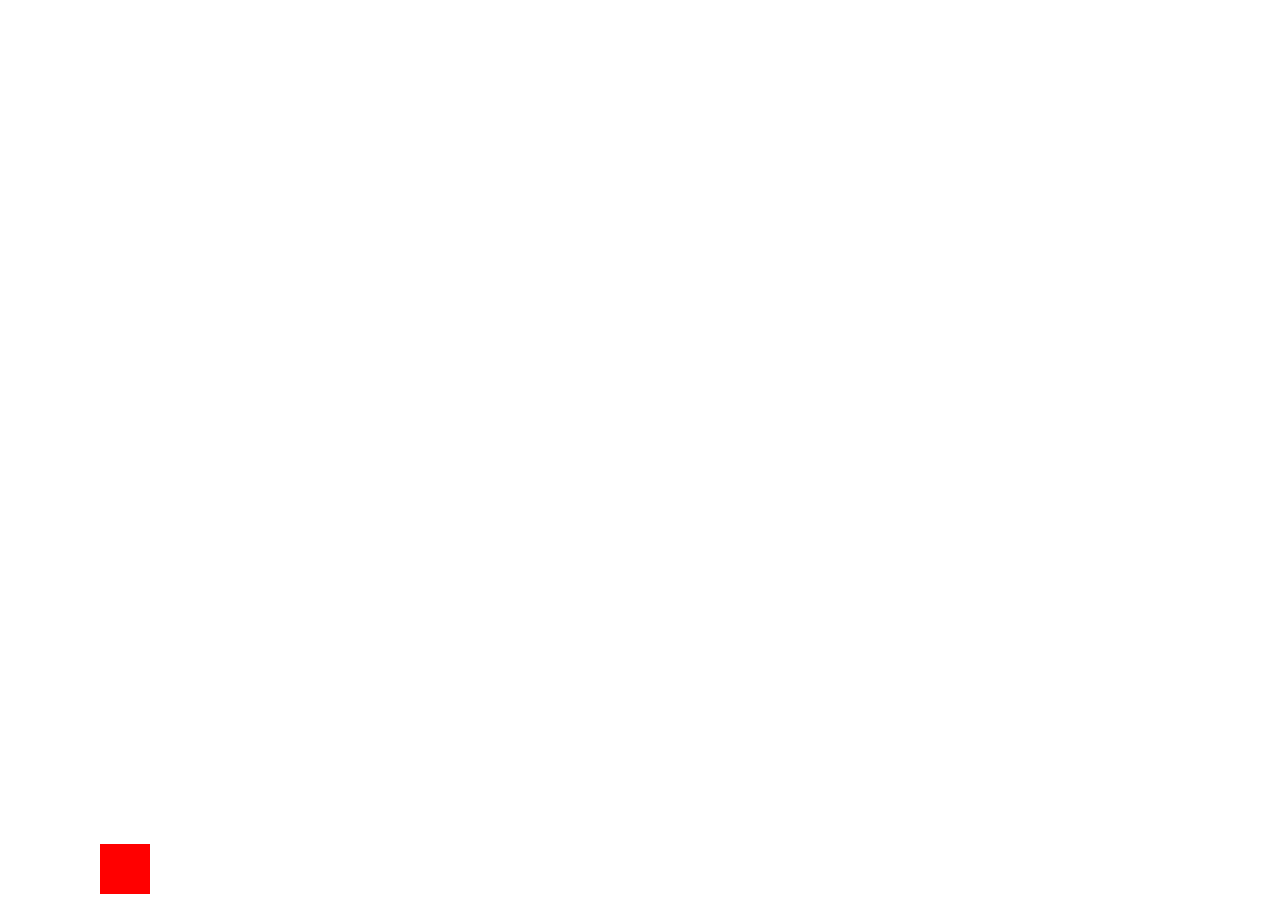
==== index.html @ 5afaa7a5 "Skuska" ====
<!DOCTYPE html>
<html lang="en">
<head>
  <meta charset="UTF-8">
  <meta name="viewport" content="width=device-width, initial-scale=1.0">
  <title>OverBound</title>
  <link rel="stylesheet" href="style.css">
</head>
<script defer src="js/Player.js"></script>
<script defer src="js/script.js"></script>

<body>
  <canvas id="canvas"></canvas>
  
</body>
</html>
---- style.css ----
body {
  background-color: black;
  margin: 0px;
  display: flex;
  align-items: center;
  justify-content: center;
}

#canvas {
  width: 100%;
  height: 100%;
}
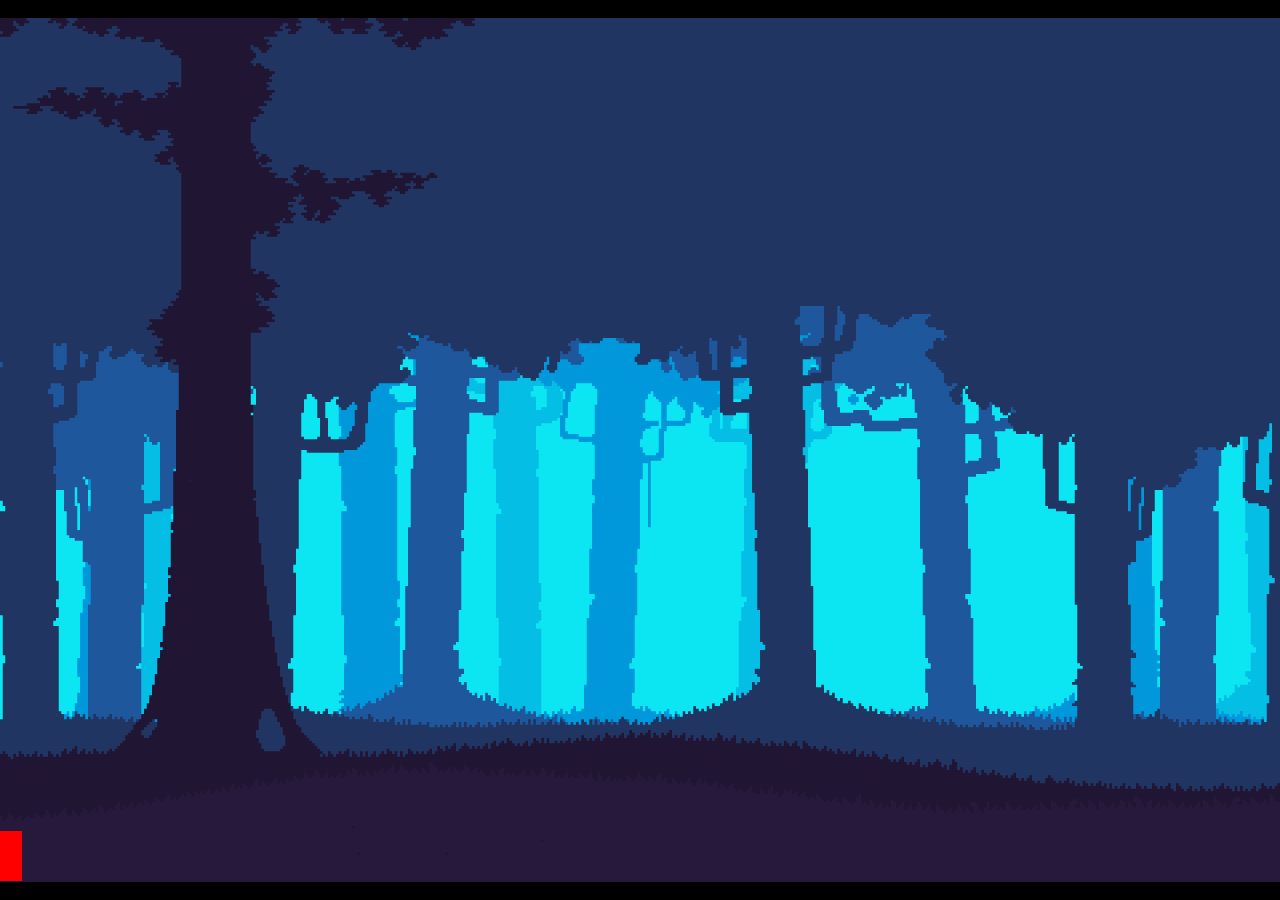
==== commit f2dba9d3: "test" ====
--- a/index.html
+++ b/index.html
@@ -1,5 +1,5 @@
 <!DOCTYPE html>
-<html lang="en">
+<html lang="en" id="html">
 <head>
   <meta charset="UTF-8">
   <meta name="viewport" content="width=device-width, initial-scale=1.0">
@@ -10,7 +10,9 @@
 <script defer src="js/script.js"></script>
 
 <body>
-  <canvas id="canvas"></canvas>
+  <div class="wrap">
+    <canvas id="canvas"></canvas>
+  </div>
   
 </body>
 </html>--- a/style.css
+++ b/style.css
@@ -4,9 +4,16 @@
   display: flex;
   align-items: center;
   justify-content: center;
+  height: 100%;
+  overflow: hidden;
 }
 
-#canvas {
-  width: 100%;
+html {
   height: 100%;
+}
+
+.wrap {
+  display: flex;
+  align-items: center;
+  justify-content: center;
 }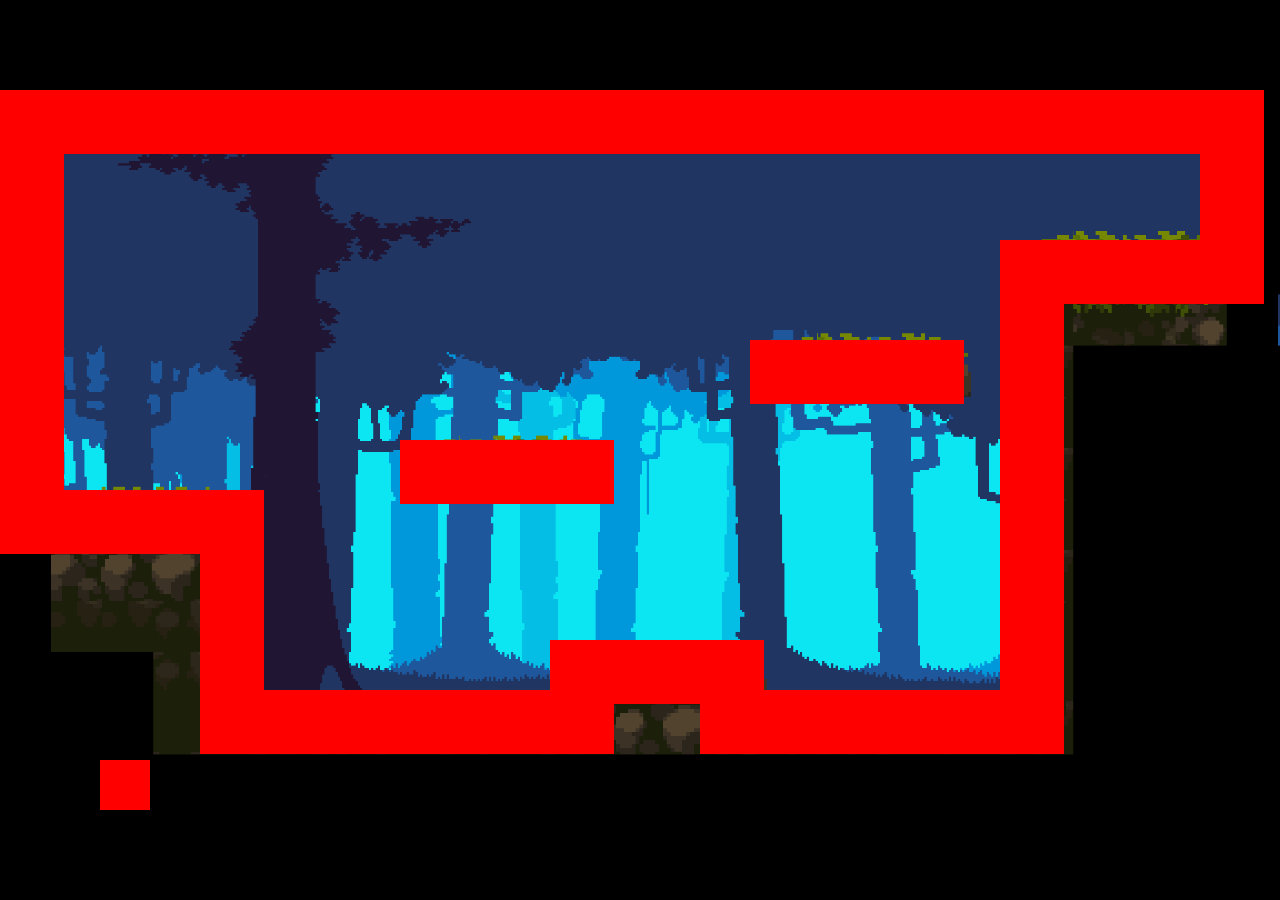
==== commit 08abee61: "collision blocks" ====
--- a/index.html
+++ b/index.html
@@ -6,6 +6,7 @@
   <title>OverBound</title>
   <link rel="stylesheet" href="style.css">
 </head>
+<script defer src="data/collisions.js"></script>
 <script defer src="js/Player.js"></script>
 <script defer src="js/script.js"></script>
 
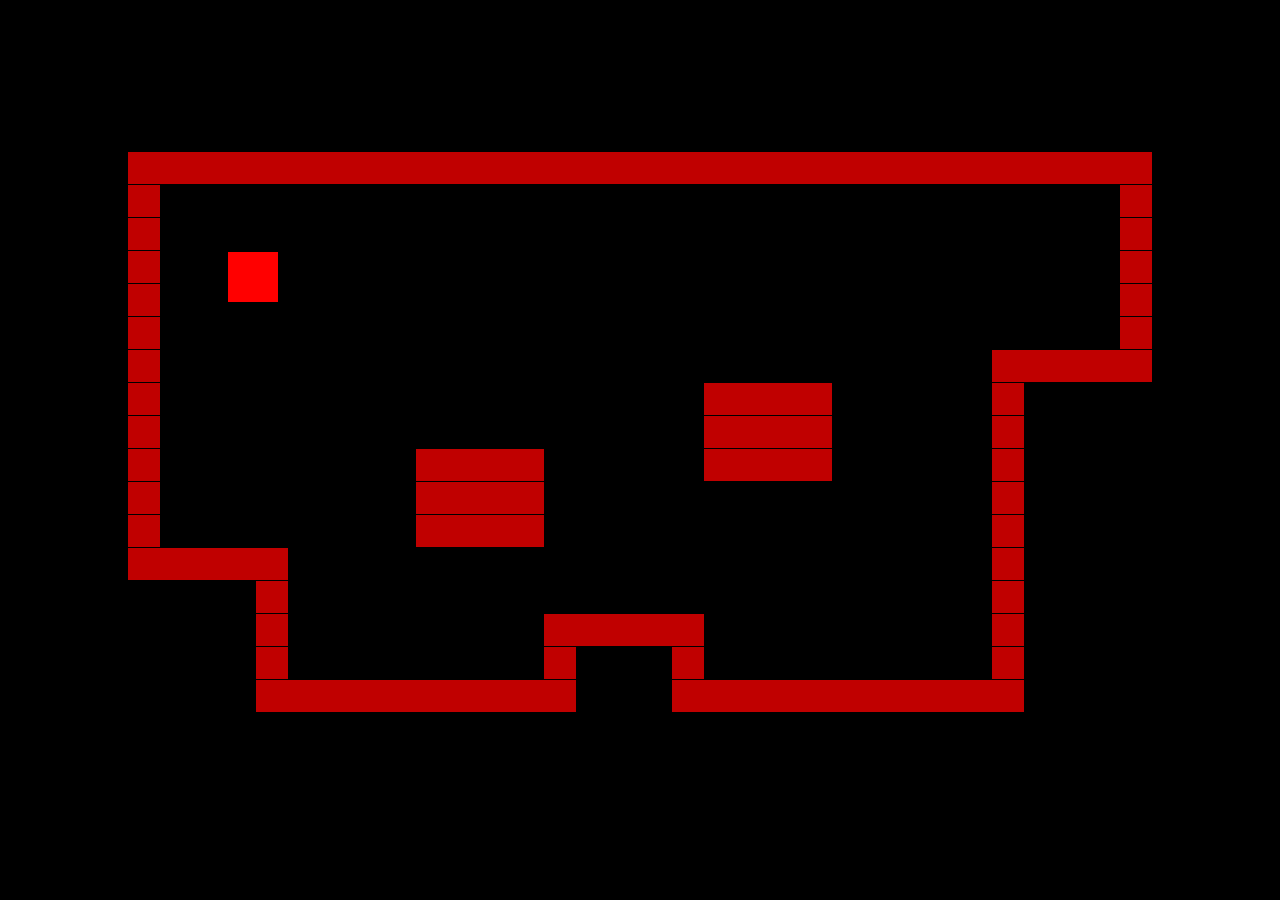
==== commit 1bb1c602: "mhm" ====
--- a/index.html
+++ b/index.html
@@ -3,7 +3,7 @@
 <head>
   <meta charset="UTF-8">
   <meta name="viewport" content="width=device-width, initial-scale=1.0">
-  <title>OverBound</title>
+  <title>OverBoundd</title>
   <link rel="stylesheet" href="style.css">
 </head>
 <script defer src="data/collisions.js"></script>
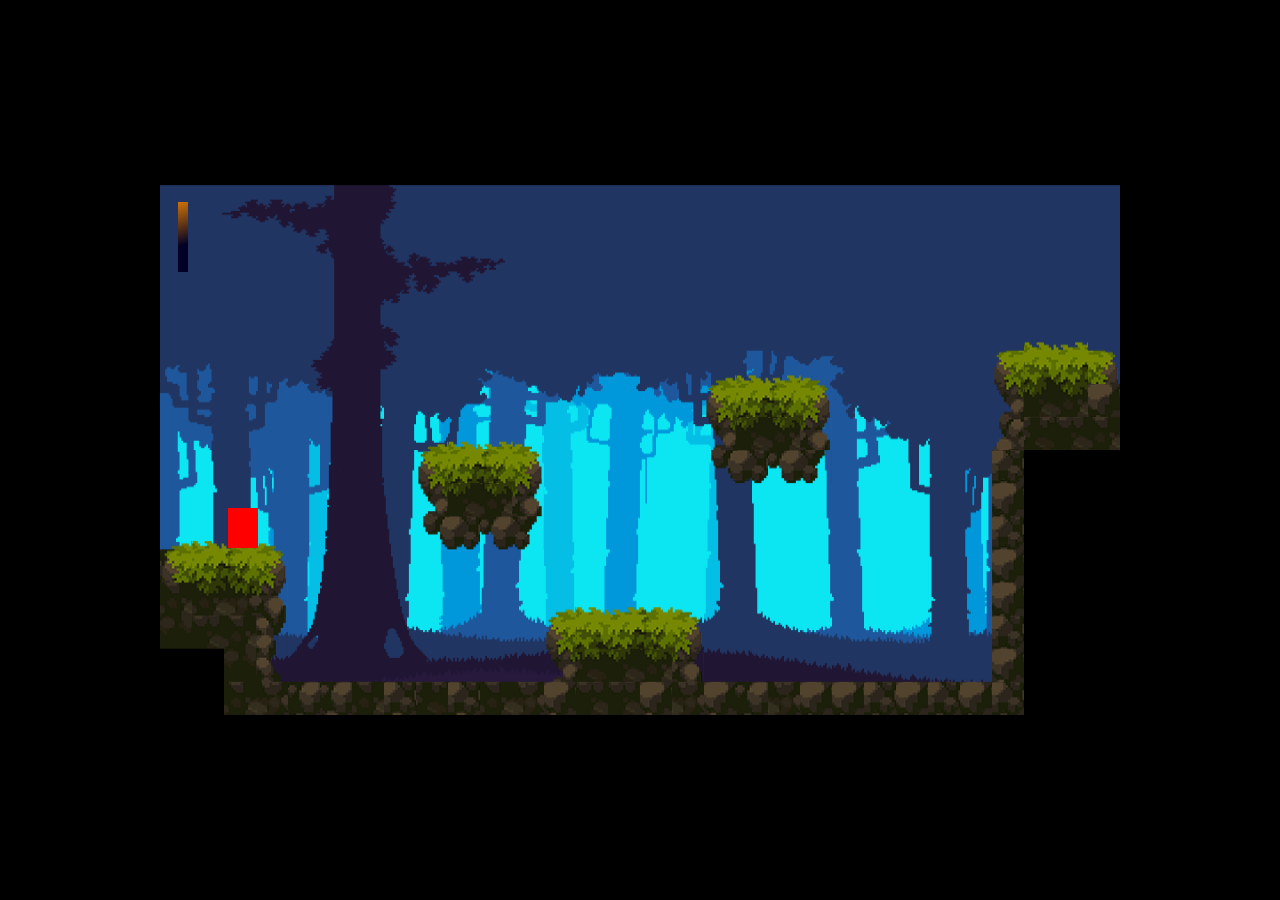
==== commit 45bf6bdc: "kubinec cosi robil konecne" ====
--- a/index.html
+++ b/index.html
@@ -3,7 +3,7 @@
 <head>
   <meta charset="UTF-8">
   <meta name="viewport" content="width=device-width, initial-scale=1.0">
-  <title>OverBoundd</title>
+  <title>OverBound</title>
   <link rel="stylesheet" href="style.css">
 </head>
 <script defer src="data/collisions.js"></script>
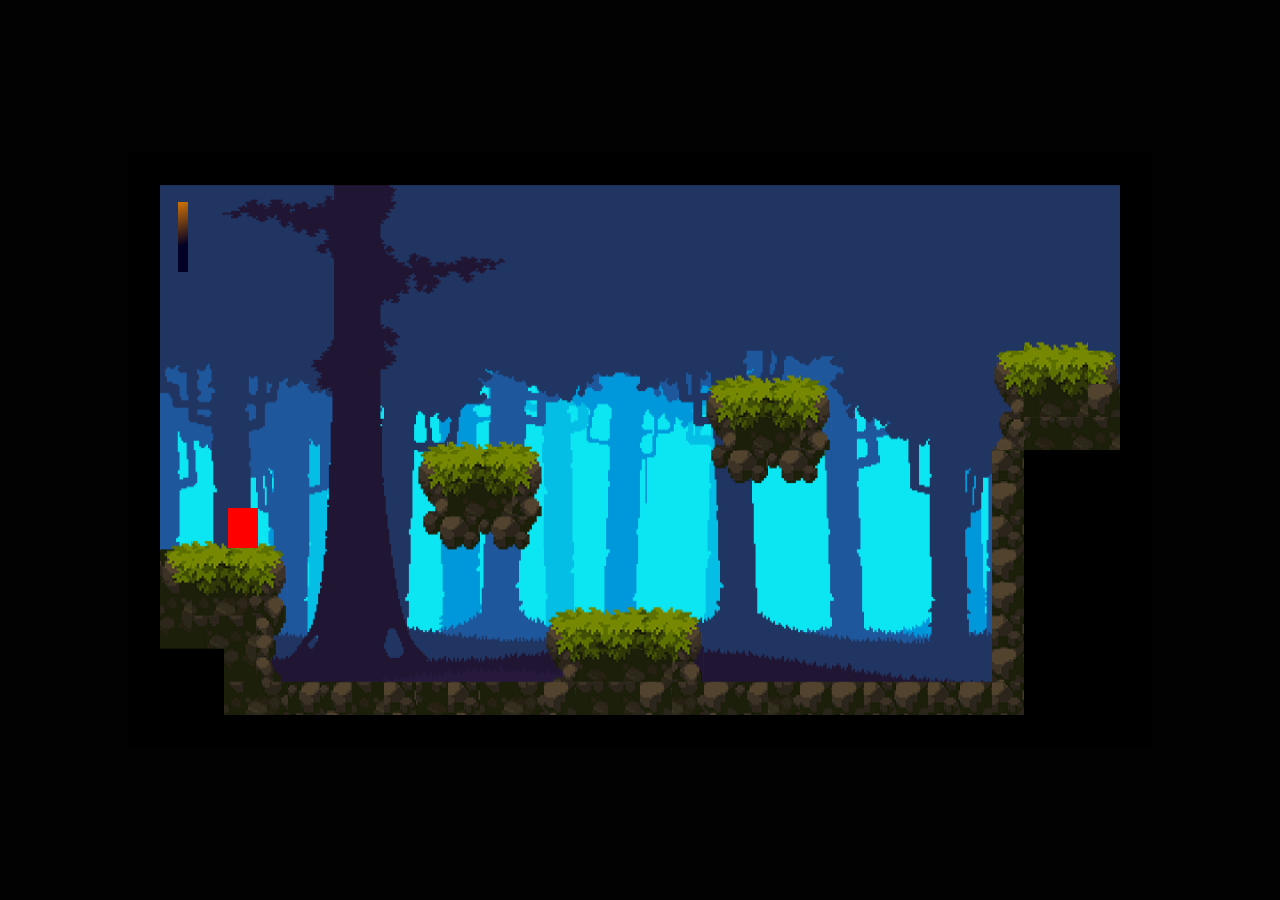
==== commit 2fb864bc: "uprava" ====
--- a/index.html
+++ b/index.html
@@ -7,7 +7,9 @@
   <link rel="stylesheet" href="style.css">
 </head>
 <script defer src="data/collisions.js"></script>
-<script defer src="js/Player.js"></script>
+<script defer src="js/classes/Player.js"></script>
+<script defer src="js/classes/Sprite"></script>
+<script defer src="js/classes/KolagenBar"></script>
 <script defer src="js/script.js"></script>
 
 <body>
--- a/style.css
+++ b/style.css
@@ -1,11 +1,13 @@
 body {
-  background-color: black;
+  background-color:rgb(2, 2, 2);
   margin: 0px;
   display: flex;
   align-items: center;
   justify-content: center;
   height: 100%;
   overflow: hidden;
+  flex-direction: column;
+  
 }
 
 html {
@@ -16,4 +18,34 @@
   display: flex;
   align-items: center;
   justify-content: center;
+}
+.start{
+  display: flex;
+  align-items: center;
+  justify-content: center;
+  background-color: grey;
+  color: white;
+  border-style:ridge;
+  border-color: white;
+  border-radius: 8px;
+  border-width:10px;
+  box-shadow: 10px;
+  width:   400px;
+  height: 150px;
+  text-decoration: none;
+  font-size: 50px;
+  
+}
+img{
+  width: 50%;
+  display: flex;
+  align-items: center;
+  justify-content: center;
+  margin:20px;
+}
+.button-holder{
+  margin:auto ;
+  display: flex;
+  align-items: center;
+  justify-content: center;
 }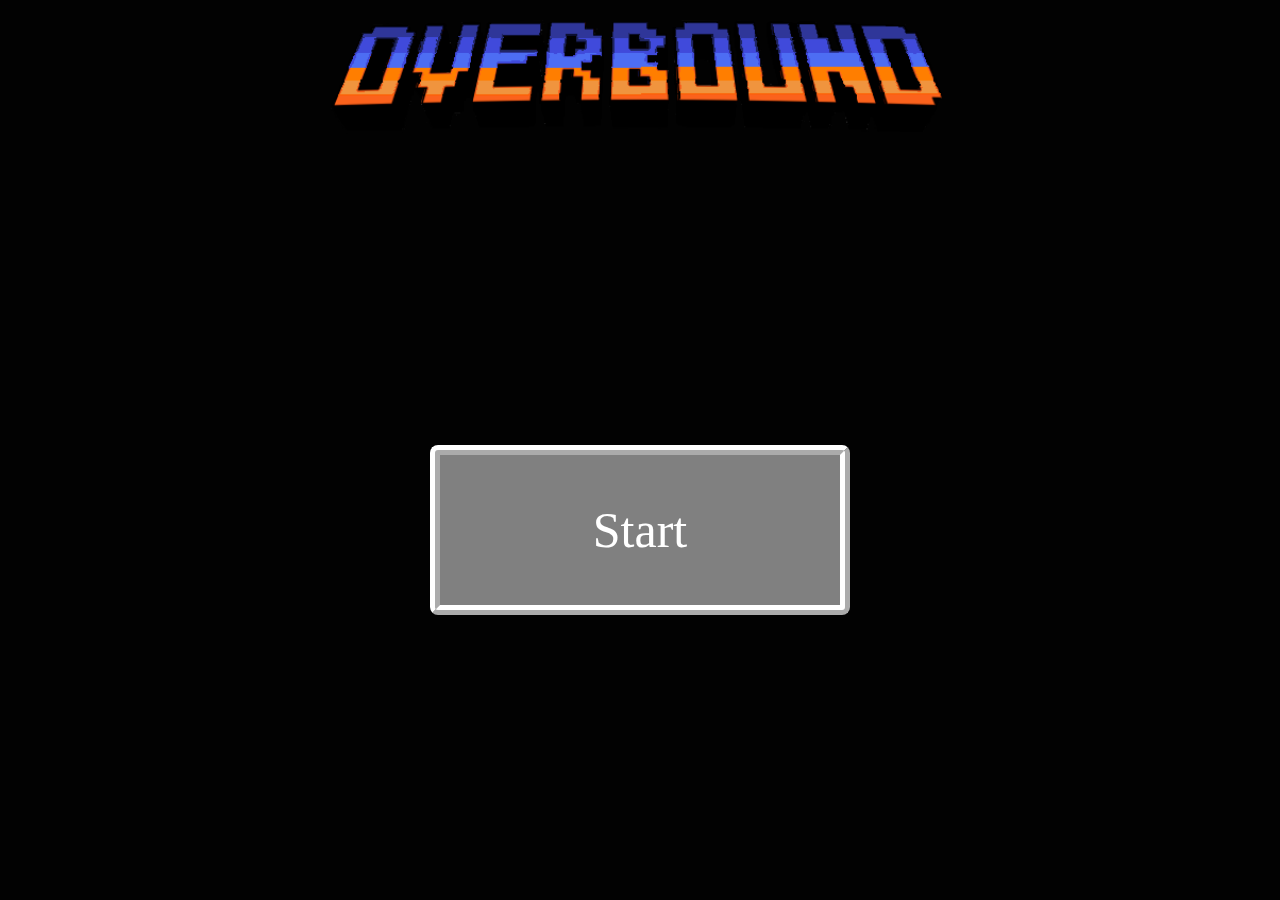
==== commit 12c1dbea: "rename" ====
--- a/index.html
+++ b/index.html
@@ -1,21 +1,15 @@
 <!DOCTYPE html>
-<html lang="en" id="html">
+<html lang="en">
 <head>
-  <meta charset="UTF-8">
-  <meta name="viewport" content="width=device-width, initial-scale=1.0">
-  <title>OverBound</title>
-  <link rel="stylesheet" href="style.css">
+    <meta charset="UTF-8">
+    <meta name="viewport" content="width=device-width, initial-scale=1.0">
+    <title>Overbound</title>
+    <link rel="stylesheet" href="style.css">
 </head>
-<script defer src="data/collisions.js"></script>
-<script defer src="js/classes/Player.js"></script>
-<script defer src="js/classes/Sprite"></script>
-<script defer src="js/classes/KolagenBar"></script>
-<script defer src="js/script.js"></script>
-
 <body>
-  <div class="wrap">
-    <canvas id="canvas"></canvas>
-  </div>
-  
+    <img src="imgs/pixil-frame-0.png" alt="bend-images" border="0">
+<div class="button-holder">
+    <a class="start" href="canvas.html">Start</a>
+</div>
 </body>
 </html>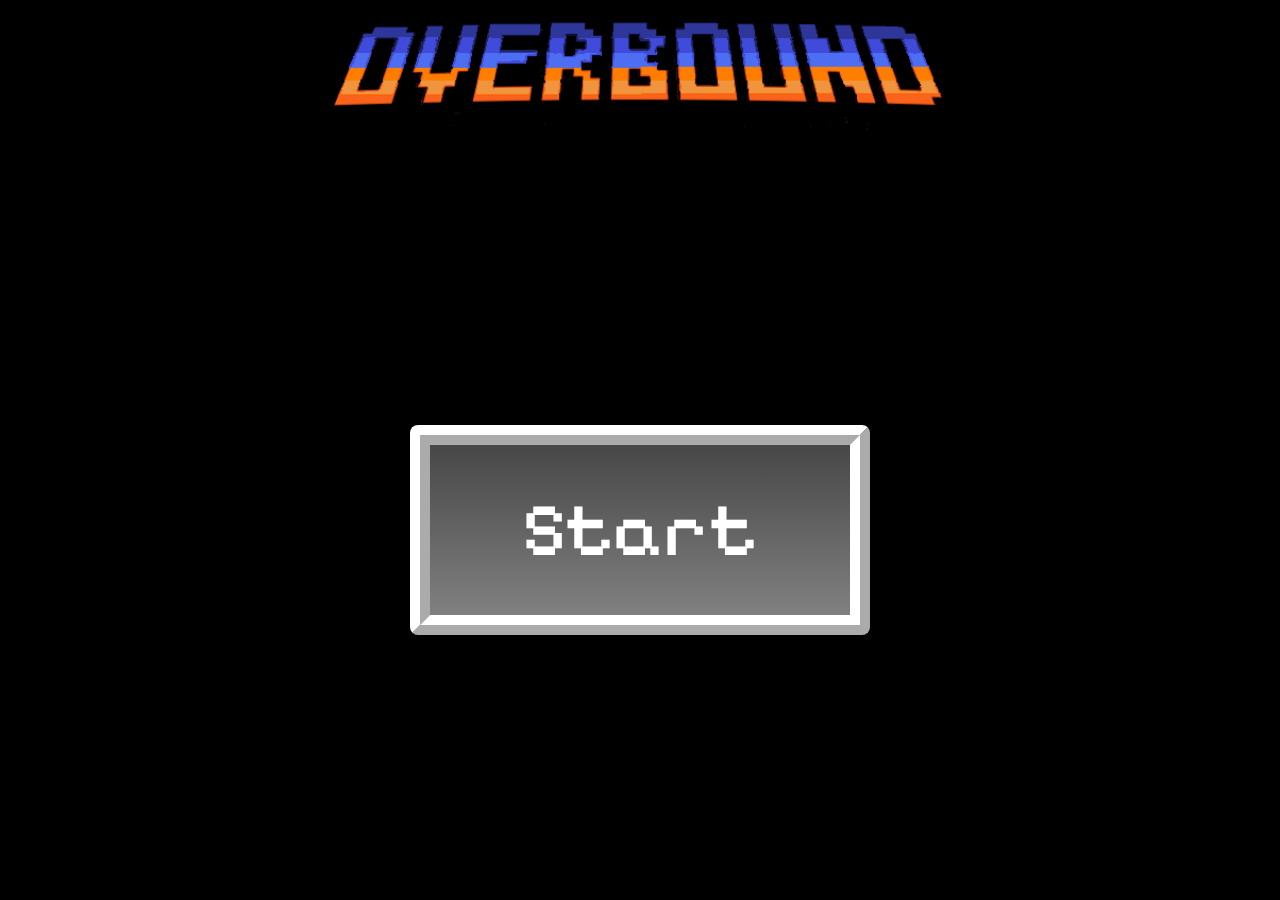
==== commit 52cedf58: "start-button-finish+komenty dalsie" ====
--- a/index.html
+++ b/index.html
@@ -1,15 +1,21 @@
 <!DOCTYPE html>
 <html lang="en">
+
 <head>
     <meta charset="UTF-8">
     <meta name="viewport" content="width=device-width, initial-scale=1.0">
     <title>Overbound</title>
     <link rel="stylesheet" href="style.css">
+    <link rel="preconnect" href="https://fonts.googleapis.com">
+    <link rel="preconnect" href="https://fonts.gstatic.com" crossorigin>
+    <link href="https://fonts.googleapis.com/css2?family=Pixelify+Sans:wght@400..700&display=swap" rel="stylesheet">
 </head>
+
 <body>
     <img src="imgs/pixil-frame-0.png" alt="bend-images" border="0">
-<div class="button-holder">
-    <a class="start" href="canvas.html">Start</a>
-</div>
+    <div class="button-holder">
+        <a class="start" href="canvas.html">Start</a>
+    </div>
 </body>
+
 </html>--- a/style.css
+++ b/style.css
@@ -1,5 +1,5 @@
 body {
-  background-color:rgb(2, 2, 2);
+  background-color:rgb(0, 0, 0);
   margin: 0px;
   display: flex;
   align-items: center;
@@ -23,19 +23,22 @@
   display: flex;
   align-items: center;
   justify-content: center;
-  background-color: grey;
+  background:linear-gradient(0deg,grey,rgb(71, 71, 71));
   color: white;
   border-style:ridge;
   border-color: white;
   border-radius: 8px;
-  border-width:10px;
-  box-shadow: 10px;
+  border-width:20px;
+  box-shadow: 0 4px 6px rgba(0,0,0,0.1);
   width:   400px;
   height: 150px;
   text-decoration: none;
-  font-size: 50px;
-  
-}
+  font-size: 75px;
+  padding: 10px;
+  font-family: "Pixelify Sans", sans-serif;
+  font-weight:500;
+   transition: transform 0.3s ease-in-out;
+} 
 img{
   width: 50%;
   display: flex;
@@ -48,4 +51,8 @@
   display: flex;
   align-items: center;
   justify-content: center;
-}+}
+.start:hover{
+transform: scale(1.05);
+transition:300ms ;
+}
